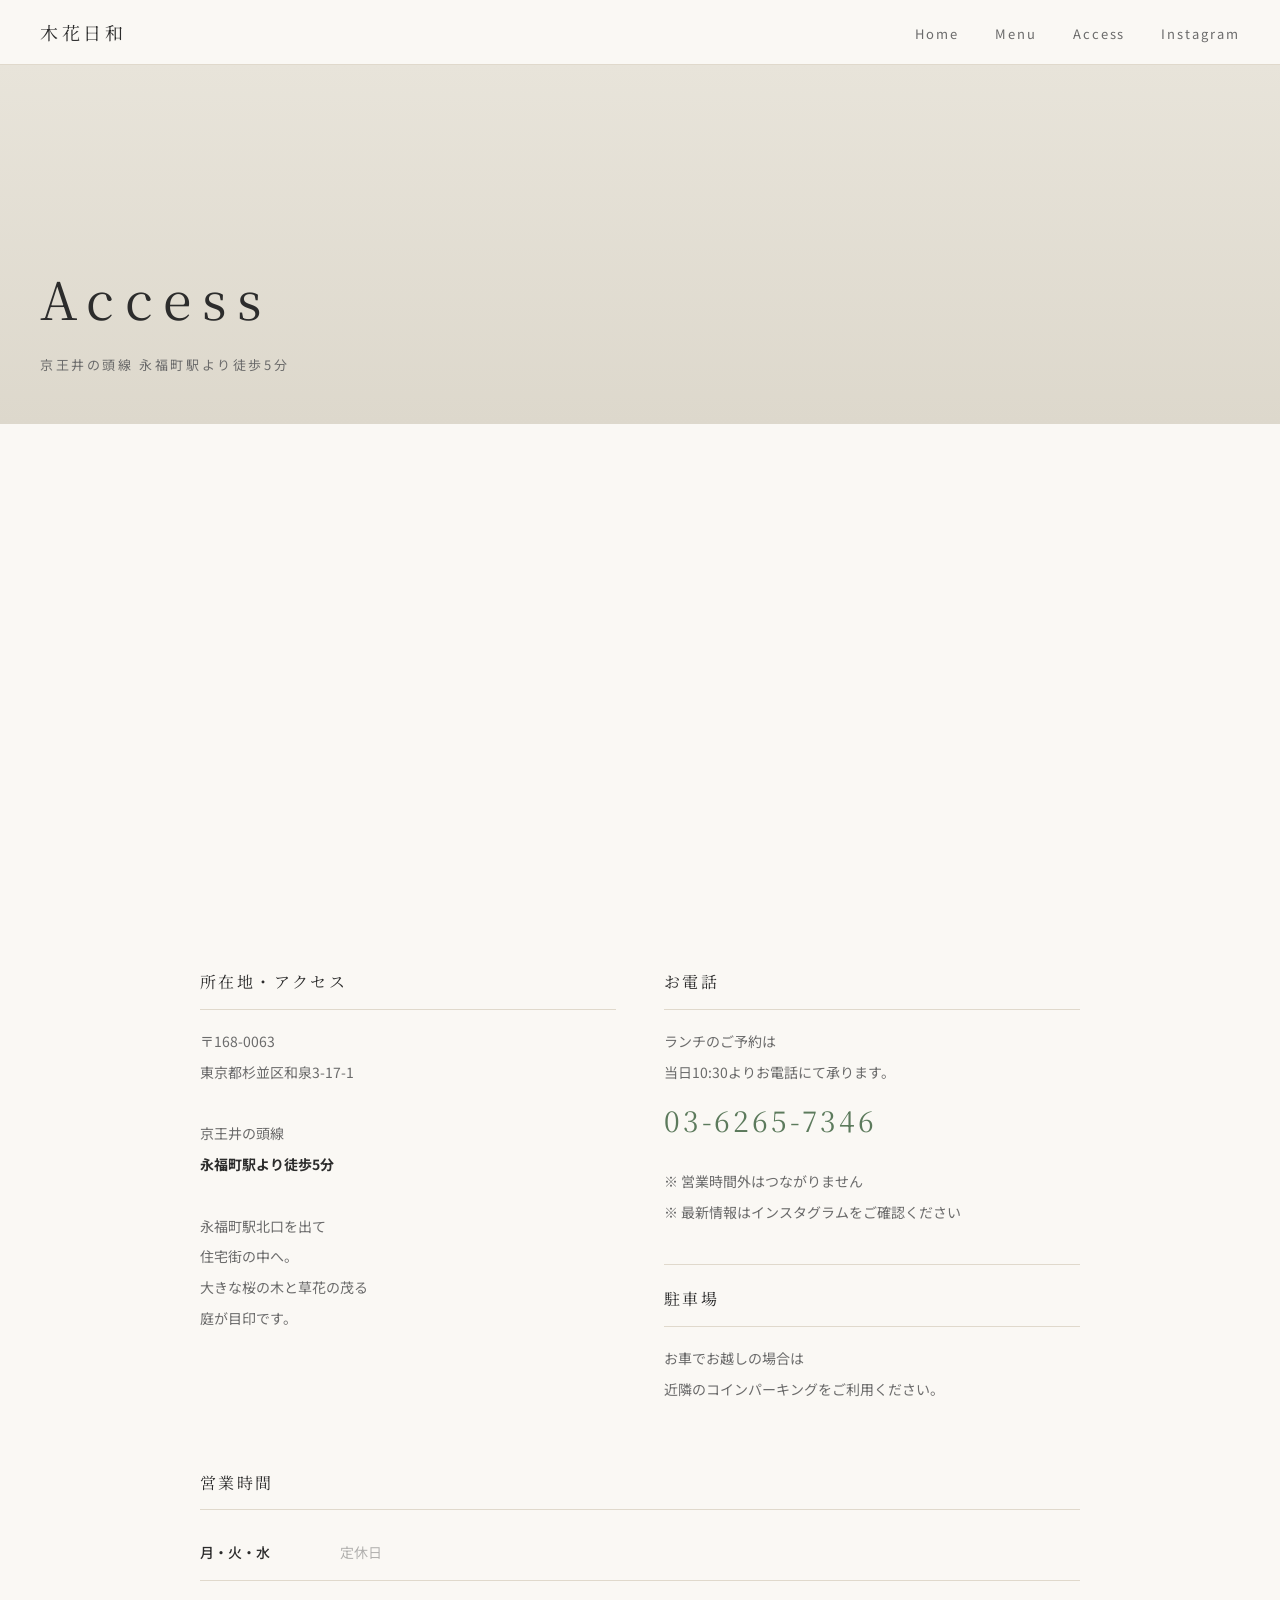
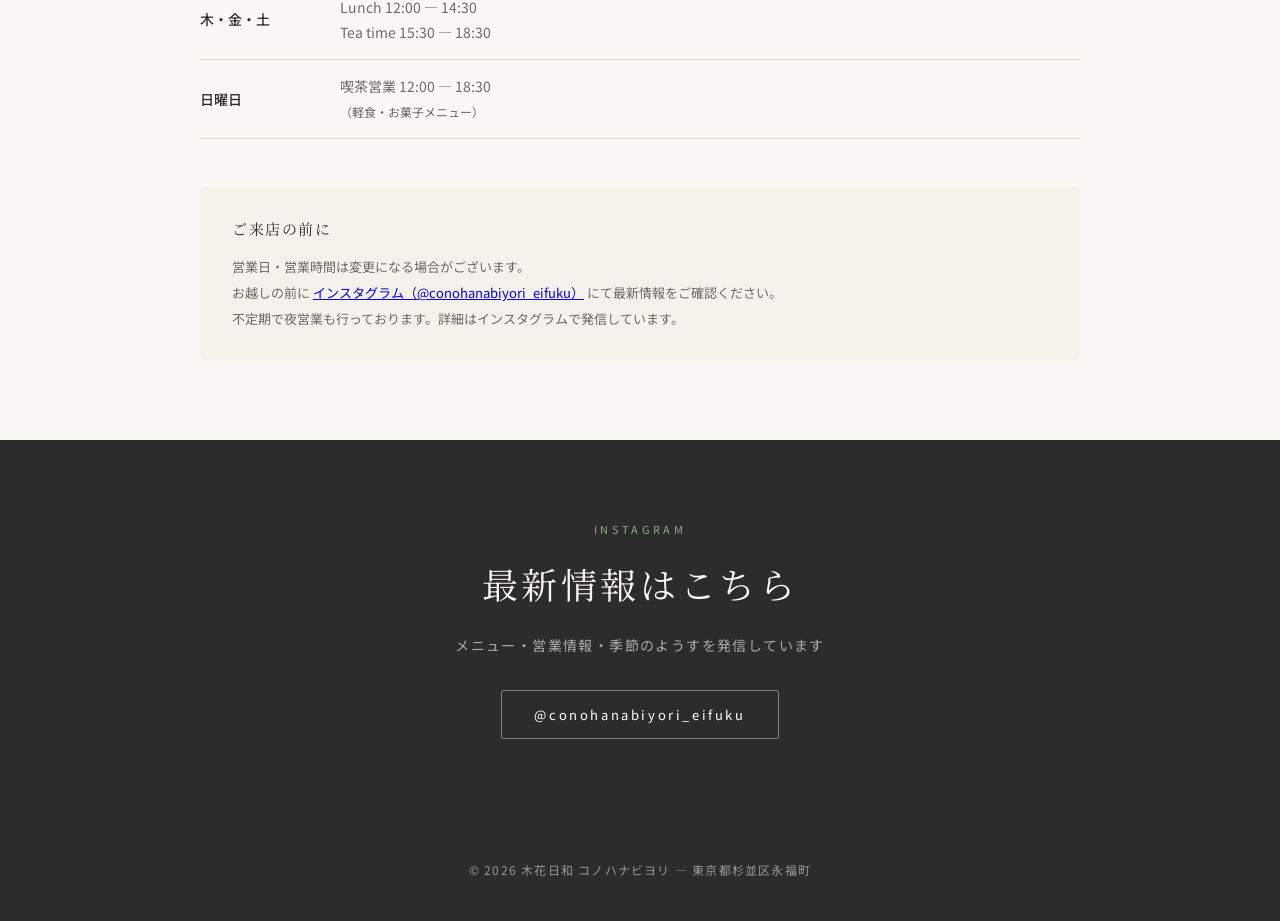
==== access.html @ c40dfddc "fix: 著作年を2026に修正" ====
<!DOCTYPE html>
<html lang="ja">
<head>
    <meta charset="UTF-8">
    <meta name="viewport" content="width=device-width, initial-scale=1.0">
    <title>Access — 木花日和</title>
    <meta name="description" content="木花日和へのアクセス。京王井の頭線 永福町駅より徒歩5分。東京都杉並区和泉3-17-1。">
    <link rel="preconnect" href="https://fonts.googleapis.com">
    <link href="https://fonts.googleapis.com/css2?family=Noto+Serif+JP:wght@400;500&family=Noto+Sans+JP:wght@400;500&display=swap" rel="stylesheet">
    <link rel="stylesheet" href="css/style.css">
    <style>
        .page-hero {
            height: 40vh;
            min-height: 280px;
            display: flex;
            flex-direction: column;
            justify-content: flex-end;
            padding: 48px 40px;
            background: linear-gradient(180deg, #e8e4da 0%, #ddd8cc 100%);
            margin-top: 64px;
        }
        .page-hero h1 {
            font-family: var(--font-serif);
            font-size: clamp(32px, 5vw, 52px);
            font-weight: 400;
            letter-spacing: 0.2em;
            color: var(--color-text);
        }
        .page-hero p {
            font-size: 13px;
            letter-spacing: 0.2em;
            color: var(--color-text-light);
            margin-top: 8px;
        }
        .access-section {
            padding: 80px 40px;
            max-width: 960px;
            margin: 0 auto;
        }
        .access-map {
            width: 100%;
            height: 400px;
            border: none;
            border-radius: 4px;
            filter: grayscale(15%);
            margin-bottom: 64px;
            display: block;
        }
        .access-details {
            display: grid;
            grid-template-columns: 1fr 1fr;
            gap: 48px;
            margin-bottom: 64px;
        }
        .access-block h3 {
            font-family: var(--font-serif);
            font-size: 16px;
            font-weight: 400;
            letter-spacing: 0.15em;
            color: var(--color-text);
            margin-bottom: 16px;
            padding-bottom: 12px;
            border-bottom: 1px solid var(--color-border);
        }
        .access-block p {
            font-size: 14px;
            color: var(--color-text-light);
            line-height: 2.2;
        }
        .access-block a {
            color: var(--color-accent);
            text-decoration: none;
        }
        .hours-table {
            width: 100%;
            border-collapse: collapse;
            font-size: 14px;
        }
        .hours-table tr {
            border-bottom: 1px solid var(--color-border);
        }
        .hours-table td {
            padding: 14px 0;
            color: var(--color-text-light);
            line-height: 1.8;
        }
        .hours-table td:first-child {
            color: var(--color-text);
            font-weight: 500;
            width: 140px;
        }
        .hours-table .closed {
            color: var(--color-text-light);
            opacity: 0.5;
        }
        .note-box {
            background: #f5f2ec;
            border-radius: 4px;
            padding: 28px 32px;
            margin-top: 48px;
        }
        .note-box h3 {
            font-family: var(--font-serif);
            font-size: 15px;
            font-weight: 400;
            letter-spacing: 0.1em;
            color: var(--color-text);
            margin-bottom: 12px;
        }
        .note-box p {
            font-size: 13px;
            color: var(--color-text-light);
            line-height: 2;
        }
        .tel-link {
            font-family: var(--font-serif);
            font-size: 28px;
            color: var(--color-accent);
            text-decoration: none;
            letter-spacing: 0.1em;
            display: inline-block;
            margin: 8px 0;
        }
        @media (max-width: 768px) {
            .access-details {
                grid-template-columns: 1fr;
                gap: 32px;
            }
            .access-section {
                padding: 48px 20px;
            }
            .page-hero {
                padding: 32px 20px;
            }
        }
    </style>
</head>
<body>

    <nav>
        <a href="index.html" class="nav-logo">木花日和</a>
        <ul class="nav-links">
            <li><a href="index.html">Home</a></li>
            <li><a href="menu.html">Menu</a></li>
            <li><a href="access.html">Access</a></li>
            <li><a href="https://www.instagram.com/conohanabiyori_eifuku/" target="_blank">Instagram</a></li>
        </ul>
    </nav>

    <div class="page-hero">
        <h1>Access</h1>
        <p>京王井の頭線 永福町駅より徒歩5分</p>
    </div>

    <div class="access-section">

        <!-- 地図 -->
        <iframe
            class="access-map"
            src="https://www.google.com/maps/embed?pb=!1m18!1m12!1m3!1d3242.073!2d139.6436875!3d35.6767952!2m3!1f0!2f0!3f0!3m2!1i1024!2i768!4f13.1!3m3!1m2!1s0x6018f39dd352de5d%3A0xfa0f48b3ba2a3330!2z5p2x6Iqx5pel5ZKM!5e0!3m2!1sja!2sjp!4v1234567890"
            allowfullscreen=""
            loading="lazy"
            referrerpolicy="no-referrer-when-downgrade">
        </iframe>

        <!-- 基本情報・営業時間 -->
        <div class="access-details">

            <div class="access-block">
                <h3>所在地・アクセス</h3>
                <p>
                    〒168-0063<br>
                    東京都杉並区和泉3-17-1<br>
                    <br>
                    京王井の頭線<br>
                    <strong style="color: var(--color-text);">永福町駅より徒歩5分</strong><br>
                    <br>
                    永福町駅北口を出て<br>
                    住宅街の中へ。<br>
                    大きな桜の木と草花の茂る<br>
                    庭が目印です。
                </p>
            </div>

            <div class="access-block">
                <h3>お電話</h3>
                <p>ランチのご予約は<br>当日10:30よりお電話にて承ります。</p>
                <a href="tel:0362657346" class="tel-link">03-6265-7346</a>
                <p style="margin-top: 12px;">
                    ※ 営業時間外はつながりません<br>
                    ※ 最新情報はインスタグラムをご確認ください
                </p>
                <br>
                <h3 style="border-top: 1px solid var(--color-border); padding-top: 20px; margin-top: 8px;">駐車場</h3>
                <p>お車でお越しの場合は<br>近隣のコインパーキングをご利用ください。</p>
            </div>

        </div>

        <!-- 営業時間表 -->
        <div class="access-block">
            <h3>営業時間</h3>
            <table class="hours-table">
                <tr>
                    <td>月・火・水</td>
                    <td class="closed">定休日</td>
                </tr>
                <tr>
                    <td>木・金・土</td>
                    <td>
                        Lunch 12:00 — 14:30<br>
                        Tea time 15:30 — 18:30
                    </td>
                </tr>
                <tr>
                    <td>日曜日</td>
                    <td>
                        喫茶営業 12:00 — 18:30<br>
                        <span style="font-size: 12px;">（軽食・お菓子メニュー）</span>
                    </td>
                </tr>
            </table>
        </div>

        <!-- お知らせ -->
        <div class="note-box">
            <h3>ご来店の前に</h3>
            <p>
                営業日・営業時間は変更になる場合がございます。<br>
                お越しの前に <a href="https://www.instagram.com/conohanabiyori_eifuku/" target="_blank">インスタグラム（@conohanabiyori_eifuku）</a> にて最新情報をご確認ください。<br>
                不定期で夜営業も行っております。詳細はインスタグラムで発信しています。
            </p>
        </div>

    </div>

    <!-- インスタグラムセクション -->
    <div class="instagram-section">
        <p class="section-label">Instagram</p>
        <h2 class="section-title">最新情報はこちら</h2>
        <p style="font-size: 14px; color: rgba(255,255,255,0.6); letter-spacing: 0.1em;">
            メニュー・営業情報・季節のようすを発信しています
        </p>
        <a href="https://www.instagram.com/conohanabiyori_eifuku/" target="_blank" class="instagram-link">
            @conohanabiyori_eifuku
        </a>
    </div>

    <footer>
        <p>© 2026 木花日和 コノハナビヨリ — 東京都杉並区永福町</p>
    </footer>

</body>
</html>
---- css/style.css ----
* {
    margin: 0;
    padding: 0;
    box-sizing: border-box;
}

:root {
    --color-bg: #faf8f4;
    --color-text: #2c2c2c;
    --color-text-light: #6b6b6b;
    --color-accent: #5c7a5c;
    --color-accent-light: #8aab8a;
    --color-border: #e0d9cc;
    --font-serif: 'Noto Serif JP', serif;
    --font-sans: 'Noto Sans JP', sans-serif;
}

body {
    background-color: var(--color-bg);
    color: var(--color-text);
    font-family: var(--font-sans);
    line-height: 1.8;
}

/* ナビゲーション */
nav {
    position: fixed;
    top: 0;
    width: 100%;
    background: rgba(250, 248, 244, 0.95);
    backdrop-filter: blur(8px);
    border-bottom: 1px solid var(--color-border);
    z-index: 100;
    padding: 16px 40px;
    display: flex;
    justify-content: space-between;
    align-items: center;
}

.nav-logo {
    font-family: var(--font-serif);
    font-size: 18px;
    letter-spacing: 0.2em;
    color: var(--color-text);
    text-decoration: none;
}

.nav-links {
    display: flex;
    gap: 36px;
    list-style: none;
}

.nav-links a {
    text-decoration: none;
    color: var(--color-text-light);
    font-size: 13px;
    letter-spacing: 0.15em;
    transition: color 0.3s;
}

.nav-links a:hover {
    color: var(--color-accent);
}

/* ヒーローセクション */
.hero {
    height: 100vh;
    display: flex;
    flex-direction: column;
    justify-content: center;
    align-items: center;
    text-align: center;
    padding: 0 20px;
    background: linear-gradient(
        180deg,
        #f0ede6 0%,
        #e8e4da 50%,
        #ddd8cc 100%
    );
    position: relative;
    overflow: hidden;
}

.hero::before {
    content: '';
    position: absolute;
    top: 0; left: 0;
    width: 100%; height: 100%;
    background: url('images/hero.jpg') center/cover no-repeat;
    opacity: 0.25;
}

.hero-content {
    position: relative;
    z-index: 1;
}

.hero-logo {
    width: 160px;
    margin-bottom: 32px;
}

.hero-title {
    font-family: var(--font-serif);
    font-size: clamp(28px, 5vw, 48px);
    font-weight: 400;
    letter-spacing: 0.3em;
    margin-bottom: 16px;
    color: var(--color-text);
}

.hero-subtitle {
    font-size: 14px;
    letter-spacing: 0.2em;
    color: var(--color-text-light);
    margin-bottom: 48px;
}

.hero-badge {
    display: inline-block;
    border: 1px solid var(--color-accent);
    color: var(--color-accent);
    padding: 10px 28px;
    font-size: 12px;
    letter-spacing: 0.2em;
    border-radius: 2px;
}

/* セクション共通 */
section {
    padding: 96px 40px;
    max-width: 960px;
    margin: 0 auto;
}

.section-label {
    font-size: 11px;
    letter-spacing: 0.3em;
    color: var(--color-accent);
    text-transform: uppercase;
    margin-bottom: 12px;
}

.section-title {
    font-family: var(--font-serif);
    font-size: clamp(24px, 4vw, 36px);
    font-weight: 400;
    letter-spacing: 0.1em;
    margin-bottom: 48px;
    color: var(--color-text);
}

.divider {
    width: 40px;
    height: 1px;
    background: var(--color-accent-light);
    margin: 24px 0;
}

/* コンセプトセクション */
.concept-text {
    font-family: var(--font-serif);
    font-size: clamp(16px, 2.5vw, 22px);
    line-height: 2.2;
    color: var(--color-text);
    max-width: 640px;
}

.concept-sub {
    font-size: 14px;
    color: var(--color-text-light);
    line-height: 2;
    margin-top: 24px;
    max-width: 560px;
}

/* 営業情報 */
.hours-grid {
    display: grid;
    grid-template-columns: 1fr 1fr;
    gap: 32px;
    margin-top: 48px;
}

.hours-card {
    background: #fff;
    border: 1px solid var(--color-border);
    padding: 32px;
    border-radius: 4px;
}

.hours-card h3 {
    font-family: var(--font-serif);
    font-size: 16px;
    font-weight: 400;
    letter-spacing: 0.15em;
    margin-bottom: 20px;
    color: var(--color-text);
}

.hours-card p {
    font-size: 13px;
    color: var(--color-text-light);
    line-height: 2;
}

.hours-card .time {
    font-size: 22px;
    font-family: var(--font-serif);
    color: var(--color-accent);
    margin: 8px 0;
    letter-spacing: 0.05em;
}

/* アクセス */
.access-grid {
    display: grid;
    grid-template-columns: 1fr 1fr;
    gap: 48px;
    align-items: start;
    margin-top: 48px;
}

.access-info p {
    font-size: 14px;
    color: var(--color-text-light);
    line-height: 2.2;
    margin-bottom: 8px;
}

.access-info strong {
    color: var(--color-text);
    font-weight: 500;
}

.map-embed {
    width: 100%;
    height: 280px;
    border: none;
    border-radius: 4px;
    filter: grayscale(20%);
}

/* インスタグラムリンク */
.instagram-section {
    background: var(--color-text);
    color: var(--color-bg);
    text-align: center;
    padding: 80px 40px;
}

.instagram-section .section-label {
    color: var(--color-accent-light);
}

.instagram-section .section-title {
    color: var(--color-bg);
    margin-bottom: 16px;
}

.instagram-link {
    display: inline-flex;
    align-items: center;
    gap: 10px;
    border: 1px solid rgba(255,255,255,0.4);
    color: #fff;
    text-decoration: none;
    padding: 12px 32px;
    font-size: 13px;
    letter-spacing: 0.2em;
    border-radius: 2px;
    margin-top: 32px;
    transition: background 0.3s;
}

.instagram-link:hover {
    background: rgba(255,255,255,0.1);
}

/* フッター */
footer {
    background: var(--color-text);
    color: rgba(255,255,255,0.5);
    text-align: center;
    padding: 40px;
    font-size: 12px;
    letter-spacing: 0.1em;
}

/* レスポンシブ */
@media (max-width: 768px) {
    nav {
        padding: 14px 20px;
    }

    .nav-links {
        gap: 20px;
    }

    section {
        padding: 64px 20px;
    }

    .hours-grid,
    .access-grid {
        grid-template-columns: 1fr;
    }
}
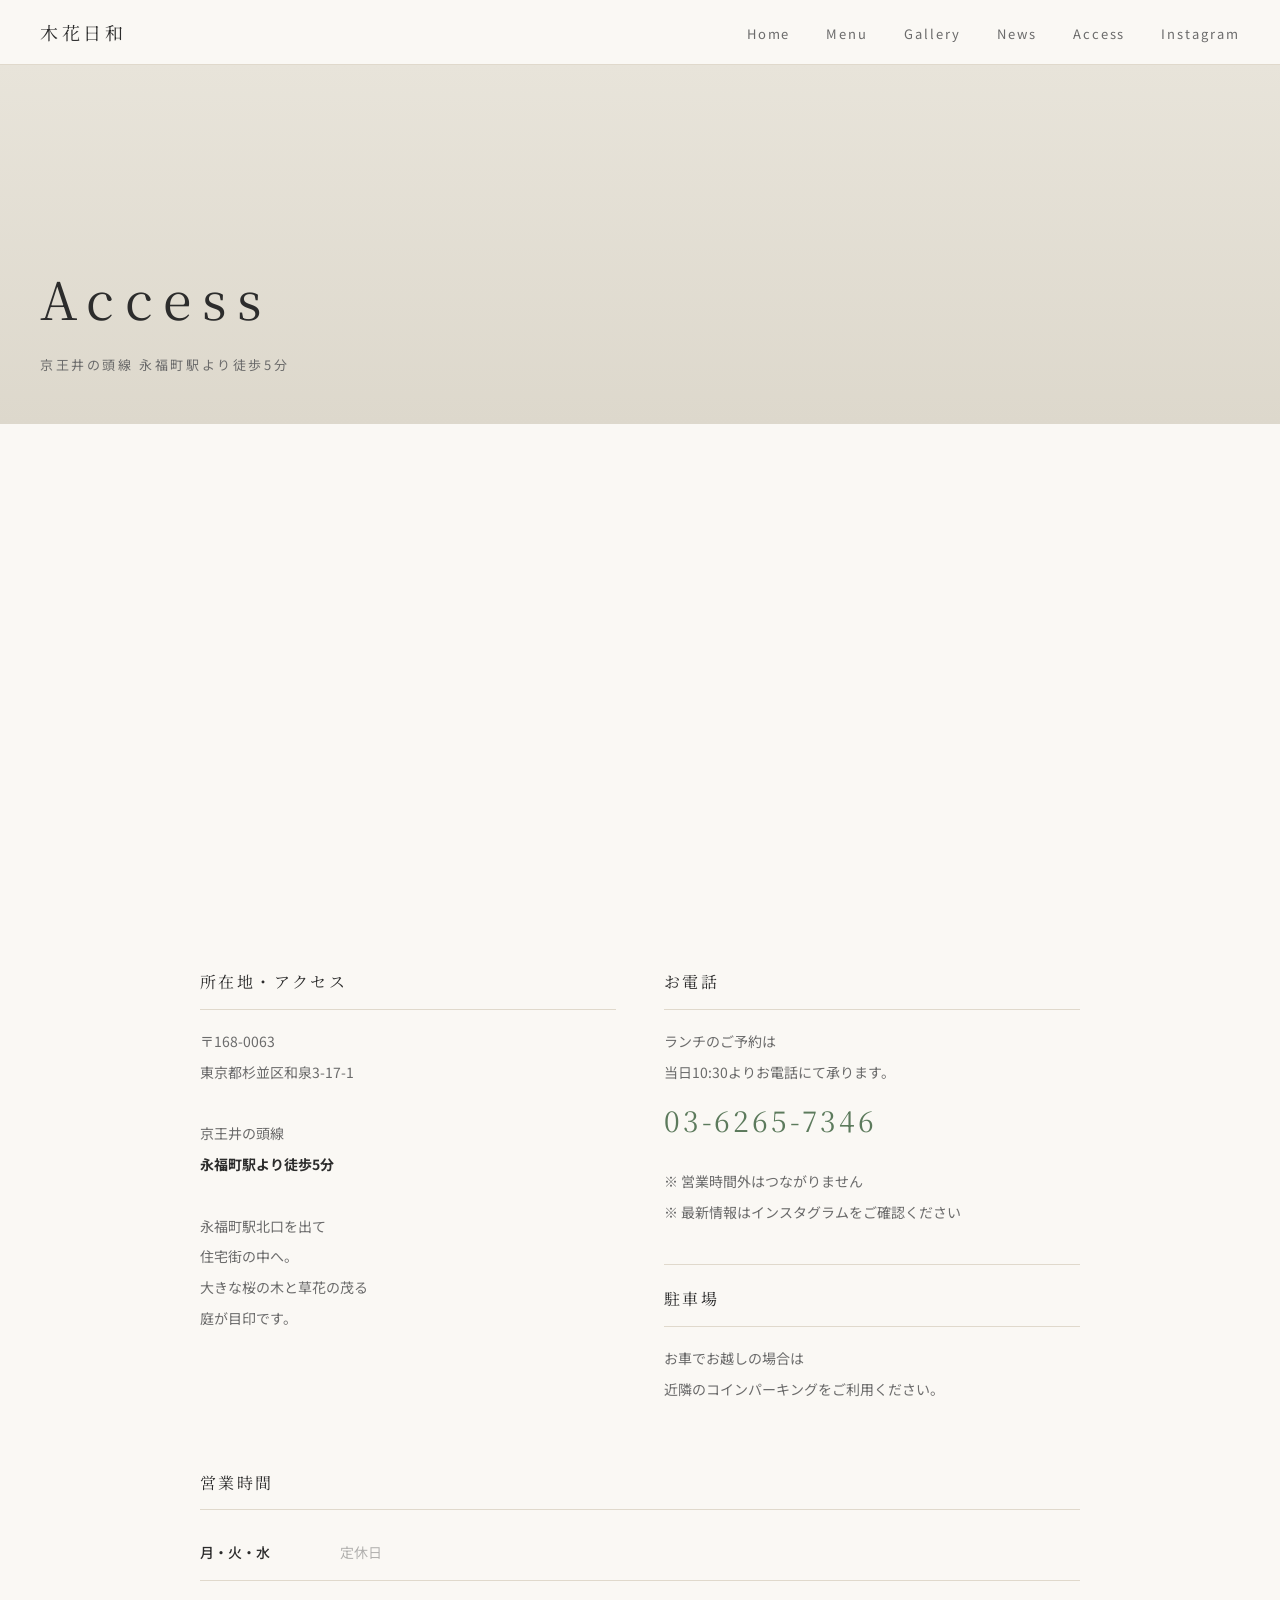
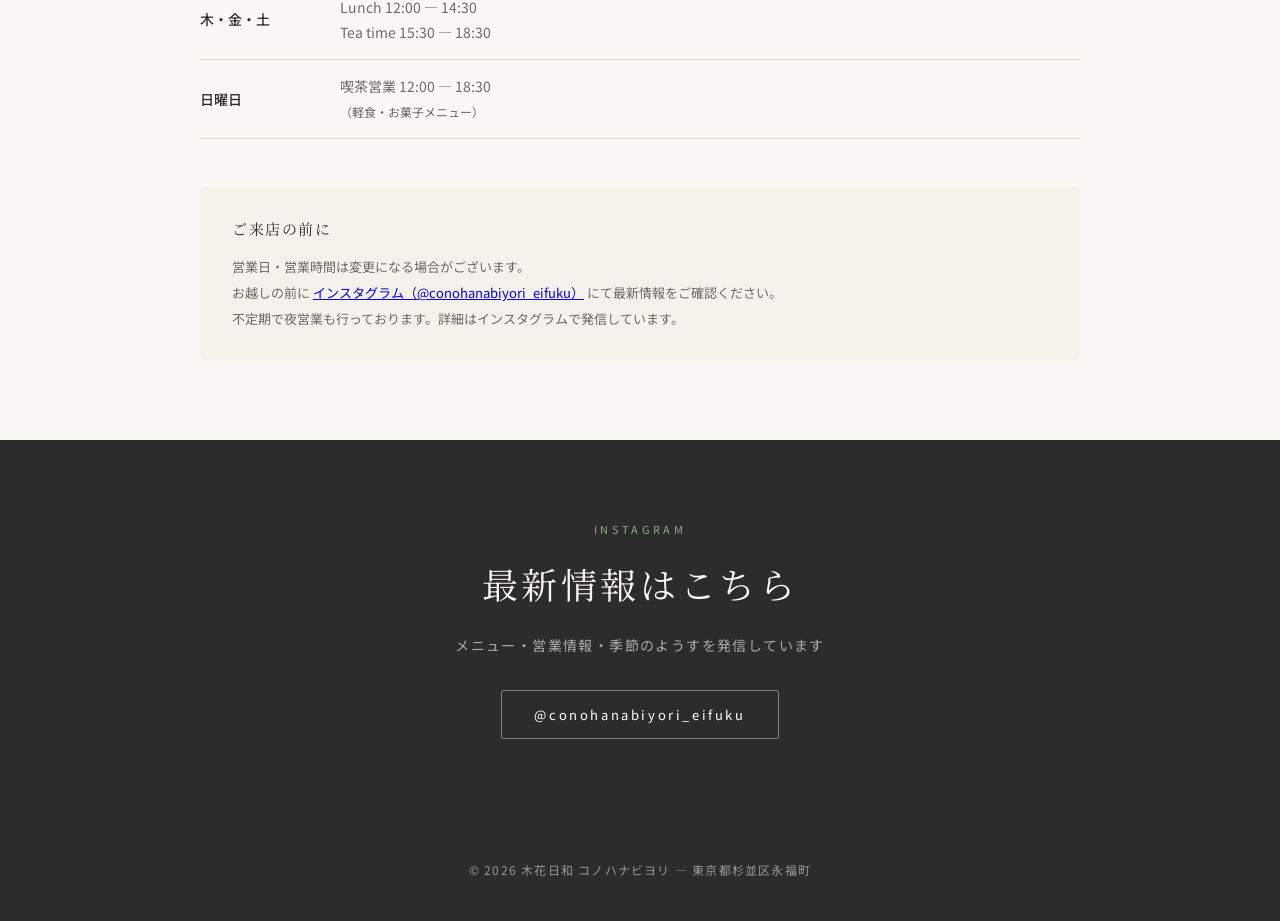
==== commit aafa56f7: "feat: ギャラリーとお知らせページを追加" ====
--- a/access.html
+++ b/access.html
@@ -7,6 +7,18 @@
     <meta name="description" content="木花日和へのアクセス。京王井の頭線 永福町駅より徒歩5分。東京都杉並区和泉3-17-1。">
     <link rel="preconnect" href="https://fonts.googleapis.com">
     <link href="https://fonts.googleapis.com/css2?family=Noto+Serif+JP:wght@400;500&family=Noto+Sans+JP:wght@400;500&display=swap" rel="stylesheet">
+    <!-- OGP設定 -->
+    <meta property="og:title" content="木花日和 - 永福町の古民家喫茶">
+    <meta property="og:description" content="築90年の古民家一角にある小さな喫茶。大きな桜の木と草花の茂る庭が目印。東京・永福町。homemadecake&food naturalwine">
+    <meta property="og:type" content="website">
+    <meta property="og:url" content="https://ken0014.github.io/conohanabiyori-web/">
+    <meta property="og:image" content="https://ken0014.github.io/conohanabiyori-web/images/ogp.jpg">
+    <meta property="og:site_name" content="木花日和">
+    <meta property="og:locale" content="ja_JP">
+    <meta name="twitter:card" content="summary_large_image">
+    <meta name="twitter:title" content="木花日和 - 永福町の古民家喫茶">
+    <meta name="twitter:description" content="築90年の古民家一角にある小さな喫茶。大きな桜の木と草花の茂る庭が目印。東京・永福町。">
+    <meta name="twitter:image" content="https://ken0014.github.io/conohanabiyori-web/images/ogp.jpg">
     <link rel="stylesheet" href="css/style.css">
     <style>
         .page-hero {
@@ -139,9 +151,16 @@
 
     <nav>
         <a href="index.html" class="nav-logo">木花日和</a>
-        <ul class="nav-links">
+        <button class="hamburger" id="hamburger" aria-label="メニュー">
+            <span></span>
+            <span></span>
+            <span></span>
+        </button>
+        <ul class="nav-links" id="nav-links">
             <li><a href="index.html">Home</a></li>
             <li><a href="menu.html">Menu</a></li>
+            <li><a href="gallery.html">Gallery</a></li>
+            <li><a href="news.html">News</a></li>
             <li><a href="access.html">Access</a></li>
             <li><a href="https://www.instagram.com/conohanabiyori_eifuku/" target="_blank">Instagram</a></li>
         </ul>
@@ -157,7 +176,7 @@
         <!-- 地図 -->
         <iframe
             class="access-map"
-            src="https://www.google.com/maps/embed?pb=!1m18!1m12!1m3!1d3242.073!2d139.6436875!3d35.6767952!2m3!1f0!2f0!3f0!3m2!1i1024!2i768!4f13.1!3m3!1m2!1s0x6018f39dd352de5d%3A0xfa0f48b3ba2a3330!2z5p2x6Iqx5pel5ZKM!5e0!3m2!1sja!2sjp!4v1234567890"
+            src="https://www.google.com/maps/embed?pb=!1m18!1m12!1m3!1d3242.073!2d139.6436875!3d35.6767952!2m3!1f0!2f0!3f0!3m2!1i1024!2i768!4f13.1!3m3!1m2!1s0x6018f39dd352de5d%3A0xfa0f48b3ba2a3330!2z5p2x6Iqx5pel5ZKM!5e0!3m2!1sja!2sjp!4v1711234567890"
             allowfullscreen=""
             loading="lazy"
             referrerpolicy="no-referrer-when-downgrade">
@@ -250,5 +269,34 @@
         <p>© 2026 木花日和 コノハナビヨリ — 東京都杉並区永福町</p>
     </footer>
 
+    <script>
+        const hamburger = document.getElementById('hamburger');
+        const navLinks = document.getElementById('nav-links');
+        if (hamburger) {
+            hamburger.addEventListener('click', () => {
+                hamburger.classList.toggle('active');
+                navLinks.classList.toggle('open');
+            });
+            navLinks.querySelectorAll('a').forEach(link => {
+                link.addEventListener('click', () => {
+                    hamburger.classList.remove('active');
+                    navLinks.classList.remove('open');
+                });
+            });
+        }
+
+        const observer = new IntersectionObserver((entries) => {
+            entries.forEach(entry => {
+                if (entry.isIntersecting) {
+                    entry.target.classList.add('visible');
+                }
+            });
+        }, { threshold: 0.1 });
+
+        document.querySelectorAll('.fade-in').forEach(el => {
+            observer.observe(el);
+        });
+    </script>
+
 </body>
 </html>
--- a/css/style.css
+++ b/css/style.css
@@ -65,7 +65,8 @@
 
 /* ヒーローセクション */
 .hero {
-    height: 100vh;
+    height: 100svh;
+    min-height: 100vh;
     display: flex;
     flex-direction: column;
     justify-content: center;
@@ -306,4 +307,86 @@
     .access-grid {
         grid-template-columns: 1fr;
     }
-}+}
+/* ハンバーガーメニュー */
+.hamburger {
+    display: none;
+    flex-direction: column;
+    gap: 5px;
+    cursor: pointer;
+    padding: 4px;
+    background: none;
+    border: none;
+}
+
+.hamburger span {
+    display: block;
+    width: 24px;
+    height: 1.5px;
+    background: var(--color-text);
+    transition: all 0.3s;
+}
+
+.hamburger.active span:nth-child(1) {
+    transform: translateY(6.5px) rotate(45deg);
+}
+
+.hamburger.active span:nth-child(2) {
+    opacity: 0;
+}
+
+.hamburger.active span:nth-child(3) {
+    transform: translateY(-6.5px) rotate(-45deg);
+}
+
+@media (max-width: 768px) {
+    .hamburger {
+        display: flex;
+    }
+
+    .nav-links {
+        display: none;
+        position: fixed;
+        top: 57px;
+        left: 0;
+        width: 100%;
+        background: rgba(250, 248, 244, 0.98);
+        flex-direction: column;
+        align-items: center;
+        gap: 0;
+        border-bottom: 1px solid var(--color-border);
+        padding: 16px 0;
+    }
+
+    .nav-links.open {
+        display: flex;
+    }
+
+    .nav-links li {
+        width: 100%;
+        text-align: center;
+    }
+
+    .nav-links a {
+        display: block;
+        padding: 16px;
+        font-size: 14px;
+    }
+}
+
+/* スクロールアニメーション */
+.fade-in {
+    opacity: 0;
+    transform: translateY(24px);
+    transition: opacity 0.7s ease, transform 0.7s ease;
+}
+
+.fade-in.visible {
+    opacity: 1;
+    transform: translateY(0);
+}
+
+.fade-in-delay-1 { transition-delay: 0.1s; }
+.fade-in-delay-2 { transition-delay: 0.2s; }
+.fade-in-delay-3 { transition-delay: 0.3s; }
+.fade-in-delay-4 { transition-delay: 0.4s; }
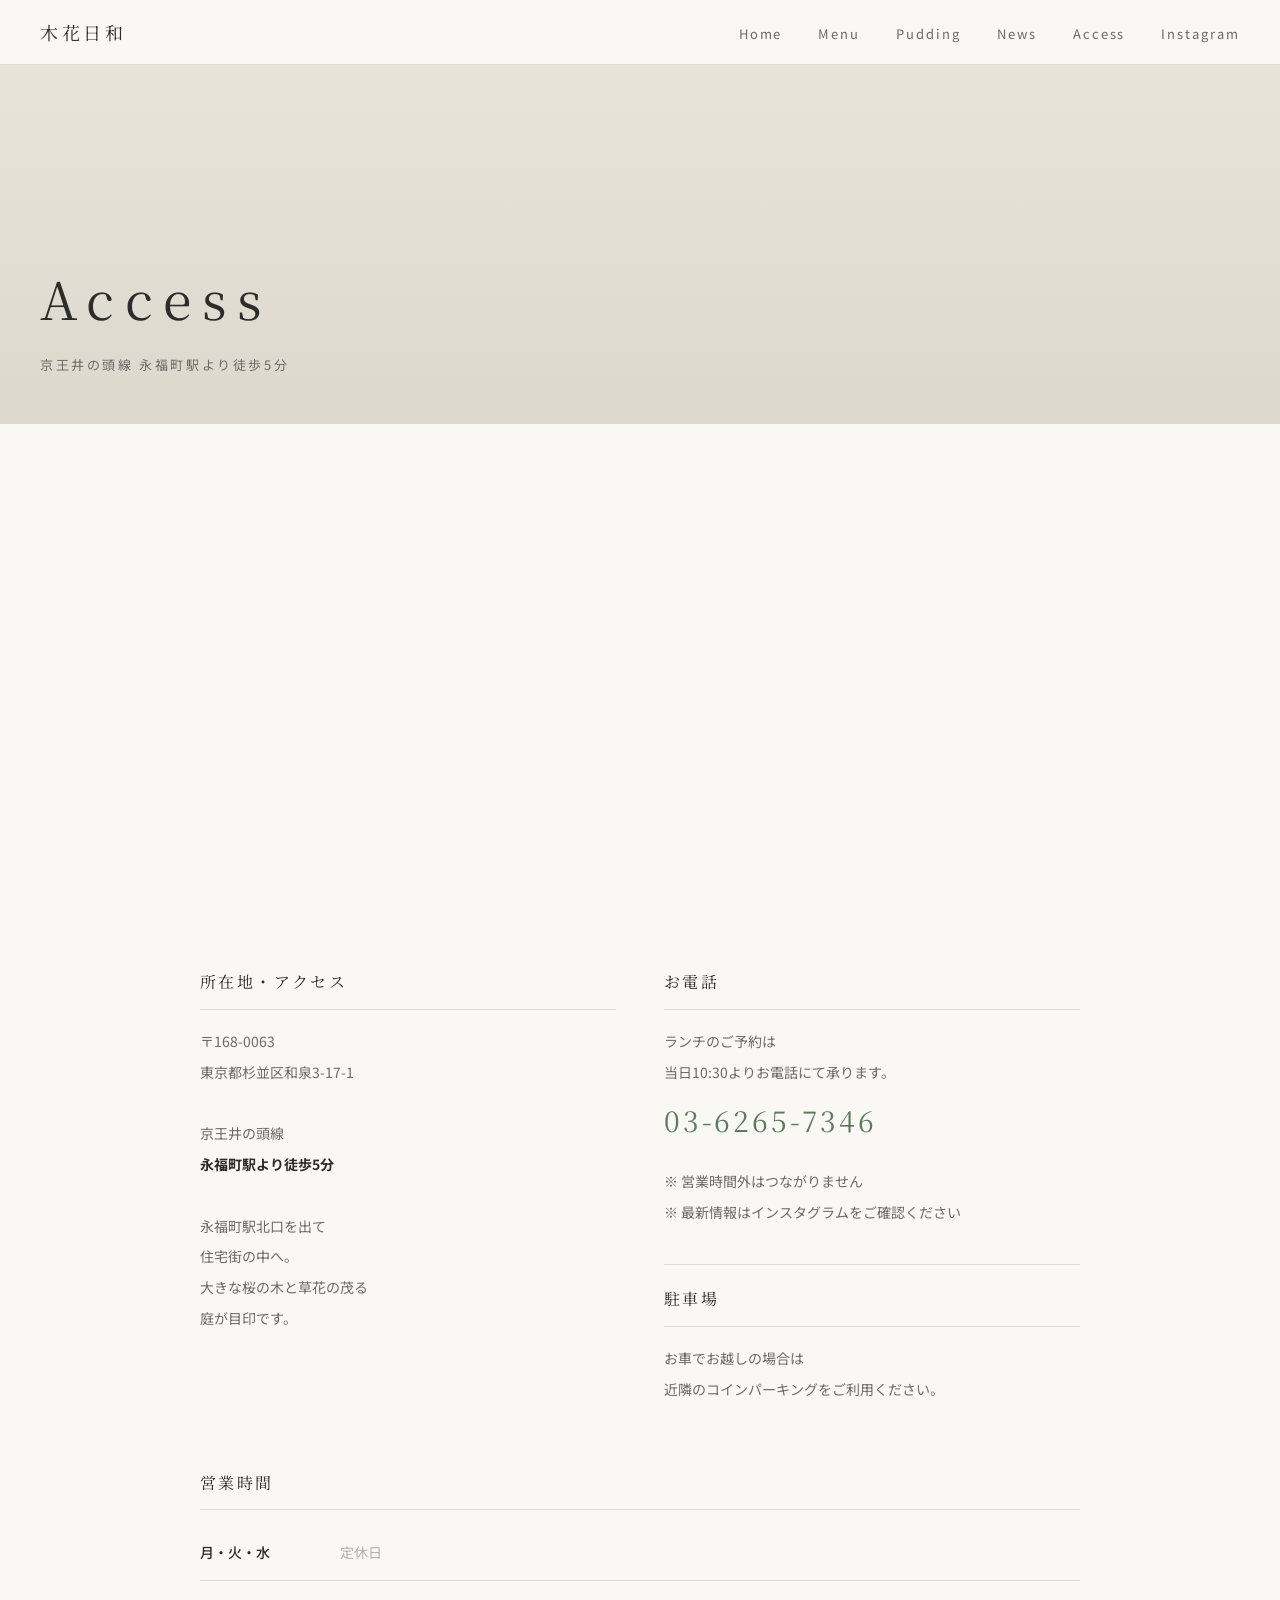
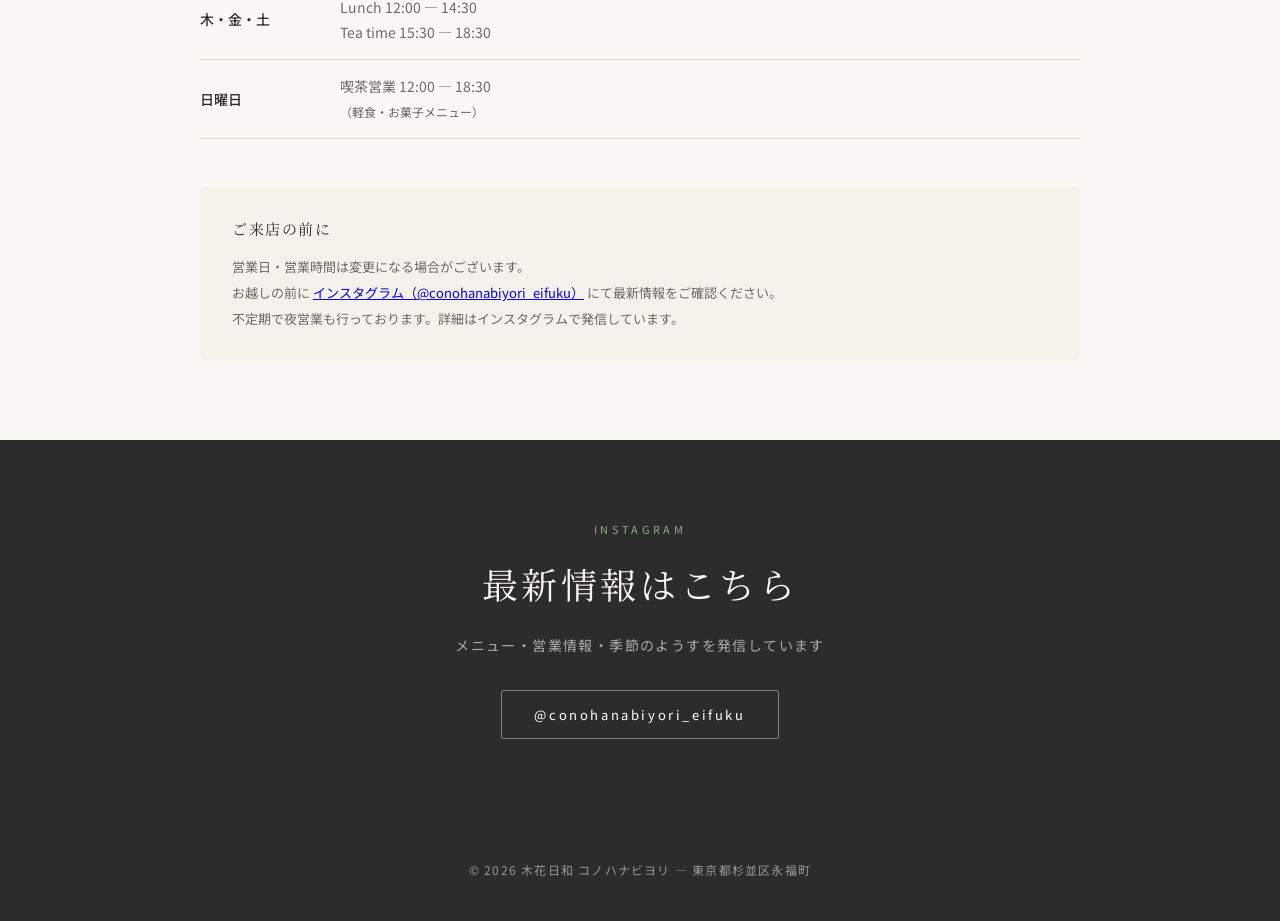
==== commit b19d5006: "feat: ギャラリーページを空とぶプリン専用ページに刷新" ====
--- a/access.html
+++ b/access.html
@@ -5,6 +5,10 @@
     <meta name="viewport" content="width=device-width, initial-scale=1.0">
     <title>Access — 木花日和</title>
     <meta name="description" content="木花日和へのアクセス。京王井の頭線 永福町駅より徒歩5分。東京都杉並区和泉3-17-1。">
+    <!-- SEO対策 -->
+    <meta name="keywords" content="木花日和,アクセス,場所,永福町駅,杉並区和泉,地図,営業時間,予約">
+    <meta name="robots" content="index, follow">
+    <link rel="canonical" href="https://ken0014.github.io/conohanabiyori-web/access.html">
     <link rel="preconnect" href="https://fonts.googleapis.com">
     <link href="https://fonts.googleapis.com/css2?family=Noto+Serif+JP:wght@400;500&family=Noto+Sans+JP:wght@400;500&display=swap" rel="stylesheet">
     <!-- OGP設定 -->
@@ -159,7 +163,7 @@
         <ul class="nav-links" id="nav-links">
             <li><a href="index.html">Home</a></li>
             <li><a href="menu.html">Menu</a></li>
-            <li><a href="gallery.html">Gallery</a></li>
+            <li><a href="gallery.html">Pudding</a></li>
             <li><a href="news.html">News</a></li>
             <li><a href="access.html">Access</a></li>
             <li><a href="https://www.instagram.com/conohanabiyori_eifuku/" target="_blank">Instagram</a></li>
--- a/css/style.css
+++ b/css/style.css
@@ -100,6 +100,8 @@
 .hero-logo {
     width: 160px;
     margin-bottom: 32px;
+    opacity: 0.88;
+    mix-blend-mode: multiply;
 }
 
 .hero-title {
